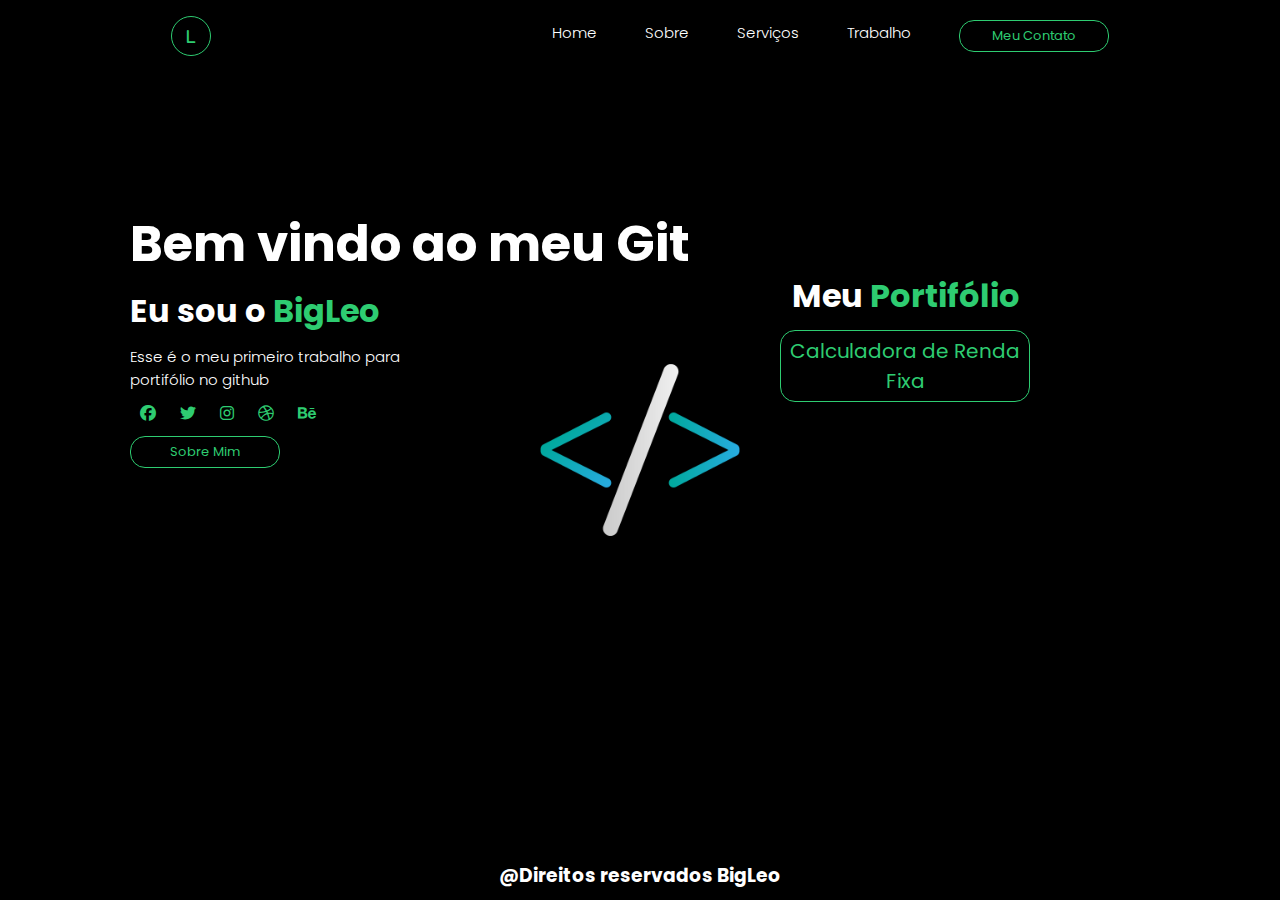
==== Index.html @ 4c58a1a8 "Initial commit" ====
<!DOCTYPE html>
<html lang="en">
<head>
    <meta charset="UTF-8">
    <meta http-equiv="X-UA-Compatible" content="IE=edge">
    <meta name="viewport" content="width=device-width, initial-scale=1.0">
    <link rel="stylesheet" href="https://cdnjs.cloudflare.com/ajax/libs/font-awesome/6.1.0/css/all.min.css">
    <link rel="stylesheet" href="Style.css">
    <title>Portifolio Git</title>
</head>

<body>
    
    <div class="backgorund">
        <header>
            <div class="logo">
                <i class="fa-solid fa-l"></i>
            </div> <!--Logo-->
            
            <div class="cabeçalho-link">
                <li>
                    <a href="#">Home</a>
                </li>
                <li>
                    <a href="#">Sobre</a>
                </li>
                <li>
                    <a href="#">Serviços</a>
                </li>
                <li>
                    <a href="#">Trabalho</a>
                </li>
                <button>Meu Contato</button>
            </div>
        </header>
        
        <div class="container-text">
            <div class="text">
                <h3>Bem vindo ao meu Git</h3>
                <h1>Eu sou o <span>BigLeo</span></h1>
                <p>Esse é o meu primeiro trabalho para <br> portifólio no github</p>

                <div class="redes-sociais">
                    <a href="#">
                        <i class="fa-brands fa-facebook"></i>
                    </a>
                    <a href="https://twitter.com/BigLeo_twiter">
                        <i class="fa-brands fa-twitter"></i>
                    </a>
                    <a href="https://www.instagram.com/leo.ramoss_/">
                        <i class="fa-brands fa-instagram"></i>
                    </a>
                    <a href="#">
                        <i class="fa-brands fa-dribbble"></i>
                    </a>
                    <a href="#">
                        <i class="fa-brands fa-behance"></i>
                    </a>
                </div>
                <button class="btn">Sobre Mim</button>
            </div>

            <div class="calculator">
                <h1>Meu <span>Portifólio</span></h1>
                <button class="btn-calculator">Calculadora de Renda Fixa</button>
            </div>

        </div>
        
        <footer>
            <h3>@Direitos reservados BigLeo</h3>
        </footer>
    
    </div>

 
</body>
</html>
---- Style.css ----
@import url('https://fonts.googleapis.com/css2?family=EB+Garamond:wght@400;600&family=Poppins:ital,wght@0,100;0,200;0,300;0,400;0,500;0,600;0,700;0,800;0,900;1,100;1,200;1,300;1,400;1,500;1,600;1,700;1,800;1,900&family=The+Nautigal&display=swap');

*{ /*config geral*/
    margin: 0;
    padding: 0;
    box-sizing: border-box;
    text-decoration: none;
    list-style: none; /*Tira o Estlo das lista*/
    font-family: "Poppins", sans-serif;
}

body{
    overflow: hidden;
}

.backgorund{
    background: linear-gradient(rgba(0,0,0,0.5), rgba(0,0,0,0.5));
    background-image: url(DEV-CODE-4K.png);
    background-size: cover;
    background-position: center;
    width: 100%;
    height: 100vh;
    position: relative;
    padding-bottom: 100px; /* altura do footer */
}

header{
    display: flex;
    justify-content: space-around;
    max-width: 100%;
    align-items: center;
    text-align: center;
    padding-top: 1rem;
}

.cabeçalho-link{
    display: flex;
    gap: 3rem;
    font-weight: 300;
    cursor: pointer;
}

.cabeçalho-link a{  /*Costumização dos links dentro da classe cabeçalho*/
    color: white;
    font-size: 15px;
}

.cabeçalho-link a:hover{ /*Costumização dos links, quando passa o mouse por cima, dentro da classe cabeçalho*/
    color: #2ecc71;
    transition: 0.3s all;
}

.logo{
    height: 40px;
    width: 40px;
    background: transparent;
    border: 1px solid #2ecc71;
    color: #2ecc71;
    border-radius: 50%;
    display: inline-flex;
    align-items: center;
    justify-content: center;
    font-size: 15px;
    cursor: pointer; /*sai do ponteiro para mao*/
}

button{
    color: #2ecc71;
    background: transparent;
    border: solid 1px #2ecc71;
    padding: 5px;
    border-radius: 15px;
    font-size: 13px;
    width: 150px;
    cursor: pointer;
}

button:hover{
    background-color: #2ecc71;
    color: white;
    transition: 0.5s;
    cursor: pointer;
}

.container-text{
    /* background-color: white; */
    padding: 150px 0 0 130px; /*top right above left*/
    display: flex;
    /* justify-content: center; */
    align-items: center;

}

.text h3{
    color: white;
    font-size: 50px;
}

.text h1{
    color: white;
    margin-top: 5px;
}

.text span{
    color: #2ecc71;
}

.text p{
    color: white;
    font-size: 15px;
    font-weight: 300;
    margin-top: 10px;
    margin-bottom: 10px;
}

.redes-sociais a{
    /* background-color: blue; */
    color: #2ecc71;
    padding: 10px;
    /* margin-top: 5px; */
}

.btn{
    margin-top: 10px;
}

.calculator{
    text-align: right;
    margin-left: auto;
    margin-right: 250px;
}

.calculator h1{
    color: white;
    margin-right: 10px;
}

.calculator span{
    color: #2ecc71;
}

.btn-calculator{
    font-size: 20px;
    width: 250px;
    margin-top: 10px;
}

footer{
    /* background-color: blue; */
    color: white;
    position: absolute;
    bottom: 0;
    width: 100%;
    text-align: center;
    margin-bottom: 10px;
    /* height: 100px; */
}
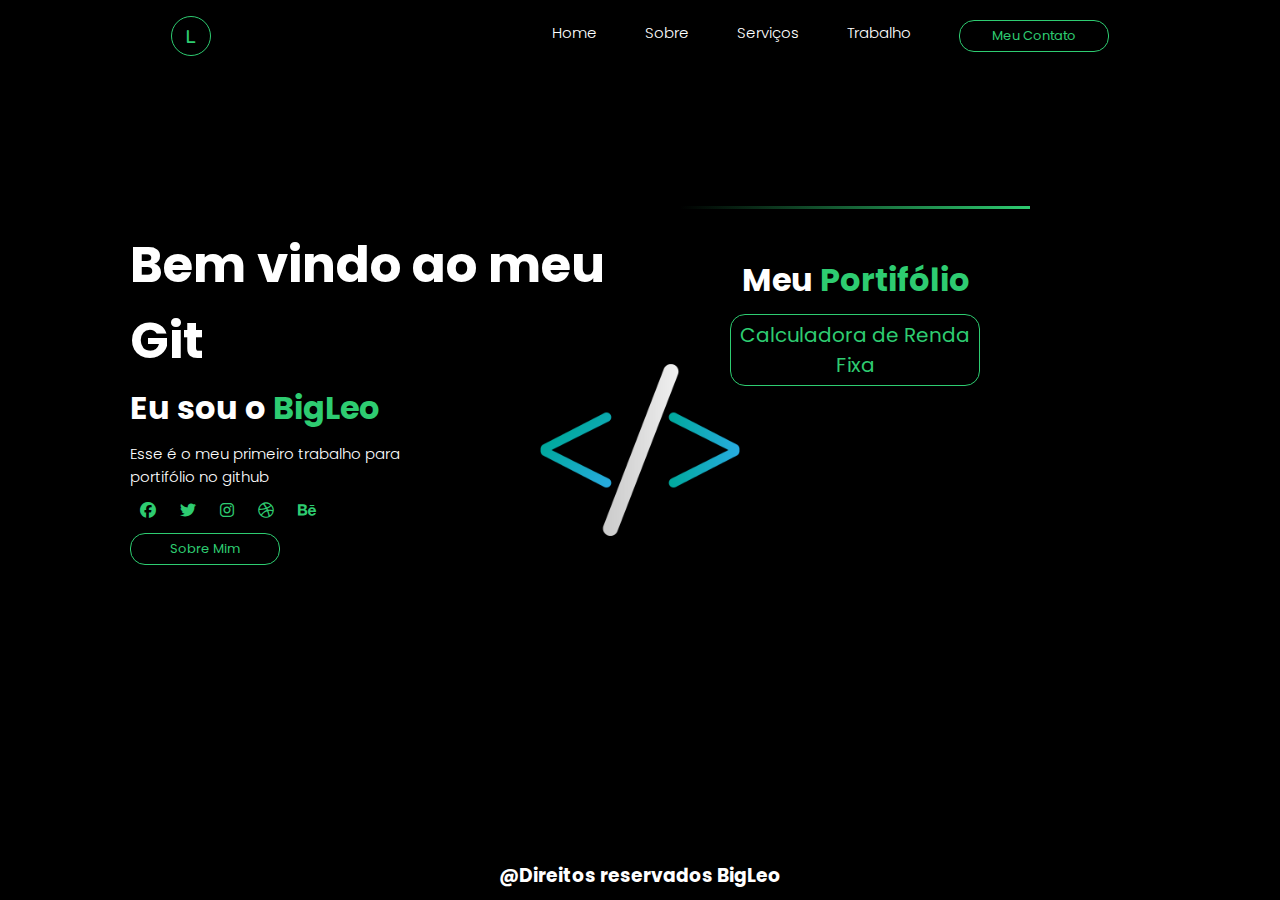
==== commit 127dd433: "box size" ====
--- a/Index.html
+++ b/Index.html
@@ -60,9 +60,13 @@
                 <button class="btn">Sobre Mim</button>
             </div>
 
-            <div class="calculator">
+            <div class="portifolio">
+                <span id="top-line"></span>
+                <span id="right-line"></span>
+                <span id="bottom-line"></span>
+                <span id="left-line"></span>
                 <h1>Meu <span>Portifólio</span></h1>
-                <button class="btn-calculator">Calculadora de Renda Fixa</button>
+                <button class="btn-portifolio">Calculadora de Renda Fixa</button>
             </div>
 
         </div>
--- a/Style.css
+++ b/Style.css
@@ -8,6 +8,8 @@
     list-style: none; /*Tira o Estlo das lista*/
     font-family: "Poppins", sans-serif;
 }
+
+/* ---------Body------------------- */
 
 body{
     overflow: hidden;
@@ -23,6 +25,8 @@
     position: relative;
     padding-bottom: 100px; /* altura do footer */
 }
+
+/* ---------------- header ----------------- */
 
 header{
     display: flex;
@@ -82,6 +86,8 @@
     cursor: pointer;
 }
 
+/* ------------------- conteudo ------------------------- */
+
 .container-text{
     /* background-color: white; */
     padding: 150px 0 0 130px; /*top right above left*/
@@ -124,22 +130,36 @@
     margin-top: 10px;
 }
 
-.calculator{
+/* ------------------------ Portifolio ---------------------------------- */
+
+.portifolio{
     text-align: right;
     margin-left: auto;
     margin-right: 250px;
+    position: relative;
+    /* background-color: blue; */
+    padding: 50px 50px 200px 50px;
 }
 
-.calculator h1{
+#top-line{
+    position: absolute;
+    top: 0;
+    left: 0;
+    width: 100%;
+    height: 3px;
+    background: linear-gradient(to right, transparent, #2ecc71);
+}
+
+.portifolio h1{
     color: white;
     margin-right: 10px;
 }
 
-.calculator span{
+.portifolio span{
     color: #2ecc71;
 }
 
-.btn-calculator{
+.btn-portifolio{
     font-size: 20px;
     width: 250px;
     margin-top: 10px;
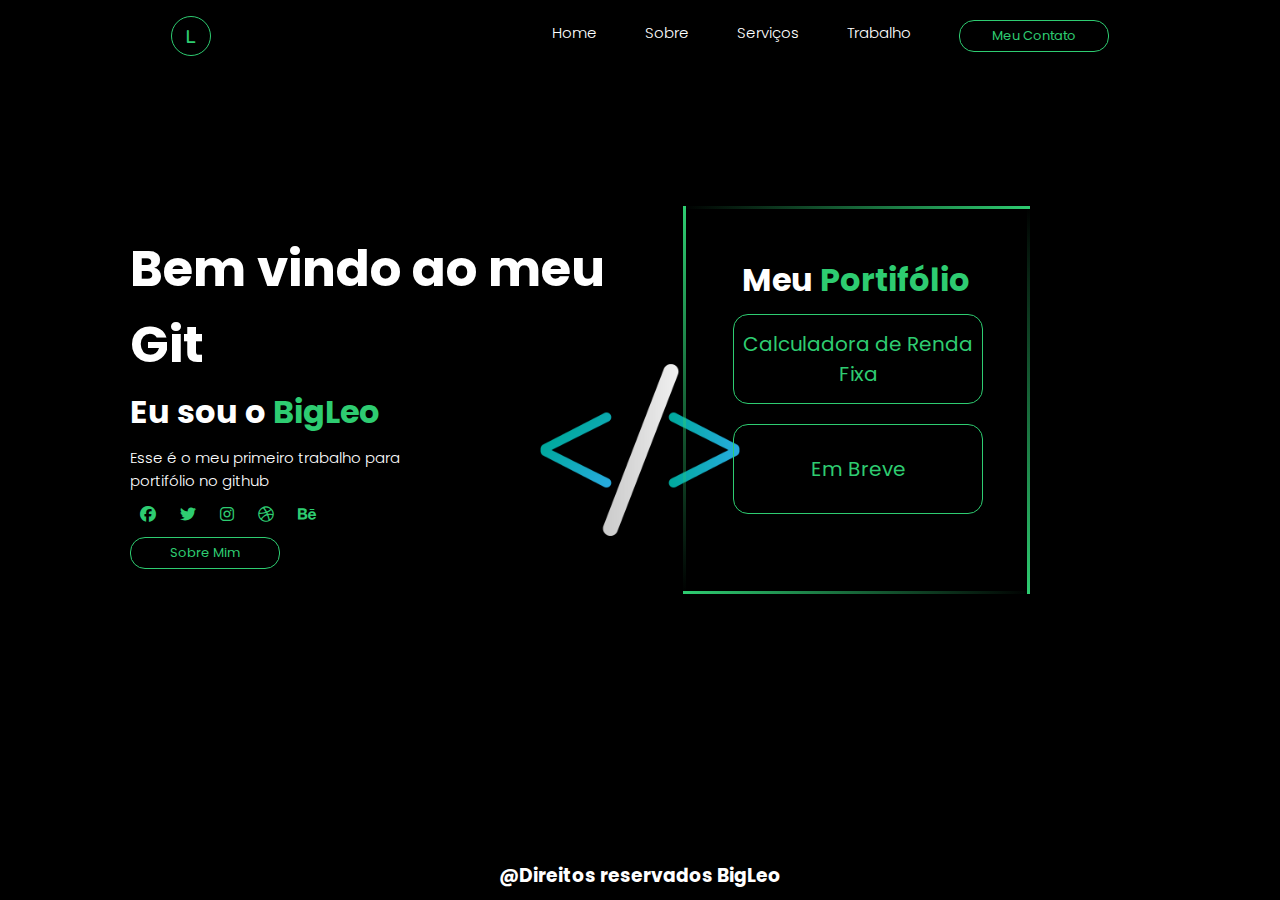
==== commit 8601f3dc: "update" ====
--- a/Index.html
+++ b/Index.html
@@ -67,6 +67,7 @@
                 <span id="left-line"></span>
                 <h1>Meu <span>Portifólio</span></h1>
                 <button class="btn-portifolio">Calculadora de Renda Fixa</button>
+                <button class="btn-portifolio2">Em Breve</button>
             </div>
 
         </div>
--- a/Style.css
+++ b/Style.css
@@ -138,7 +138,9 @@
     margin-right: 250px;
     position: relative;
     /* background-color: blue; */
-    padding: 50px 50px 200px 50px;
+    padding: 50px 50px 80px 50px;
+    overflow: hidden;
+    display: block;
 }
 
 #top-line{
@@ -148,6 +150,75 @@
     width: 100%;
     height: 3px;
     background: linear-gradient(to right, transparent, #2ecc71);
+    animation: topline 2s linear infinite;
+}
+
+@keyframes topline{
+    0%{
+        transform: translateX(-100%);
+    }
+    100%{
+        transform: translateX(100%);
+    }
+}
+
+#right-line{
+    position: absolute;
+    top: 0;
+    right: 0;
+    width: 3px;
+    height: 100%;
+    background: linear-gradient(to bottom, transparent, #2ecc71);
+    animation: rightline 2s linear infinite;
+    animation-delay: 1s;
+}
+
+@keyframes rightline{
+    0%{
+        transform: translatey(-100%);
+    }
+    100%{
+        transform: translatey(100%);
+    }
+}
+
+#bottom-line{
+    position: absolute;
+    bottom: 0; /* Usar bottom 0, nao top 100% */
+    left: 0;
+    width: 100%;
+    height: 3px;
+    background: linear-gradient(to left, transparent, #2ecc71);
+    animation: bottomline 2s linear infinite;
+}
+
+@keyframes bottomline{
+    0%{
+        transform: translateX(100%);
+    }
+    100%{
+        transform: translateX(-100%);
+    }
+}
+
+#left-line{
+    position: absolute;
+    top: 0;
+    left: 0;
+    width: 3px;
+    height: 100%;
+    background: linear-gradient(to top, transparent, #2ecc71);
+    animation: leftline 2s linear infinite;
+    animation-delay: 1s;
+}
+
+@keyframes leftline{
+    0%{
+        transform: translatey(100%);
+    }
+    100%{
+        transform: translatey(-100%);
+    }
 }
 
 .portifolio h1{
@@ -162,7 +233,16 @@
 .btn-portifolio{
     font-size: 20px;
     width: 250px;
+    height: 90px;
     margin-top: 10px;
+}
+
+.btn-portifolio2{
+    font-size: 20px;
+    width: 250px;
+    height: 90px;
+    margin-top: 20px;
+    display: block;
 }
 
 footer{
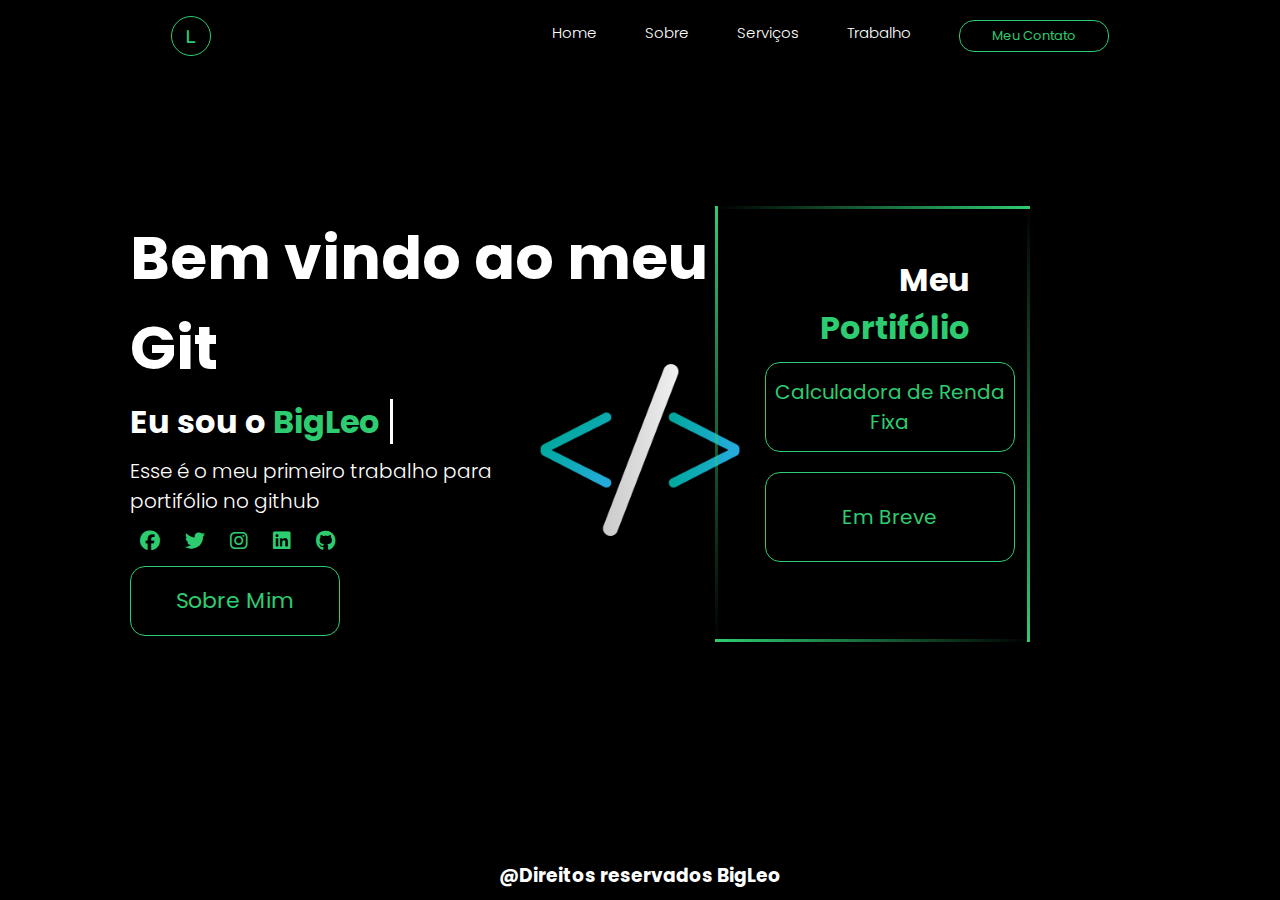
==== commit 9aa5f34c: "update" ====
--- a/Index.html
+++ b/Index.html
@@ -37,7 +37,7 @@
         <div class="container-text">
             <div class="text">
                 <h3>Bem vindo ao meu Git</h3>
-                <h1>Eu sou o <span>BigLeo</span></h1>
+                <h1>Eu sou o <span>BigLeo</span> <span id="typing-line"></span> </h1>
                 <p>Esse é o meu primeiro trabalho para <br> portifólio no github</p>
 
                 <div class="redes-sociais">
@@ -51,10 +51,10 @@
                         <i class="fa-brands fa-instagram"></i>
                     </a>
                     <a href="#">
-                        <i class="fa-brands fa-dribbble"></i>
+                        <i class="fa-brands fa-linkedin"></i>
                     </a>
-                    <a href="#">
-                        <i class="fa-brands fa-behance"></i>
+                    <a href="">
+                        <i class="fa-brands fa-github"></i>
                     </a>
                 </div>
                 <button class="btn">Sobre Mim</button>
@@ -72,6 +72,12 @@
 
         </div>
         
+        <!-- <div id="container-sobre">
+            <img src="" alt="Leonardo">
+            <h3>Leonardo Vinicius Martins Ramos</h3>
+            <p>dghaskdjhaksdhlaksjdlaksjdndlaksdnasnddsasdasdasdasd</p>
+        </div> -->
+
         <footer>
             <h3>@Direitos reservados BigLeo</h3>
         </footer>
--- a/Style.css
+++ b/Style.css
@@ -11,9 +11,6 @@
 
 /* ---------Body------------------- */
 
-body{
-    overflow: hidden;
-}
 
 .backgorund{
     background: linear-gradient(rgba(0,0,0,0.5), rgba(0,0,0,0.5));
@@ -68,6 +65,12 @@
     cursor: pointer; /*sai do ponteiro para mao*/
 }
 
+.logo:hover{
+    background-color: #2ecc71;
+    color: white;
+    transition: 0.3s all;
+}
+
 button{
     color: #2ecc71;
     background: transparent;
@@ -99,7 +102,7 @@
 
 .text h3{
     color: white;
-    font-size: 50px;
+    font-size: 60px;
 }
 
 .text h1{
@@ -111,9 +114,21 @@
     color: #2ecc71;
 }
 
+#typing-line{
+    /* display: inline-block; */
+    border-right: 3px solid white;
+    margin: 0 10px;
+    animation: typing 1s steps(40) infinite;
+}
+
+@keyframes typing {
+    from {width: 0;}
+    to {width: 100%;}
+}
+
 .text p{
     color: white;
-    font-size: 15px;
+    font-size: 20px;
     font-weight: 300;
     margin-top: 10px;
     margin-bottom: 10px;
@@ -123,11 +138,15 @@
     /* background-color: blue; */
     color: #2ecc71;
     padding: 10px;
+    font-size: 20px;
     /* margin-top: 5px; */
 }
 
 .btn{
     margin-top: 10px;
+    font-size: 22px;
+    height: 70px;
+    width: 210px;
 }
 
 /* ------------------------ Portifolio ---------------------------------- */
@@ -245,6 +264,16 @@
     display: block;
 }
 
+/*----------------- Container sobre mim---------------------- */
+#container-sobre{
+    background-color: gray;
+    color: white;
+    margin-top: 50px;
+    width: 1000px;
+
+}
+
+
 footer{
     /* background-color: blue; */
     color: white;
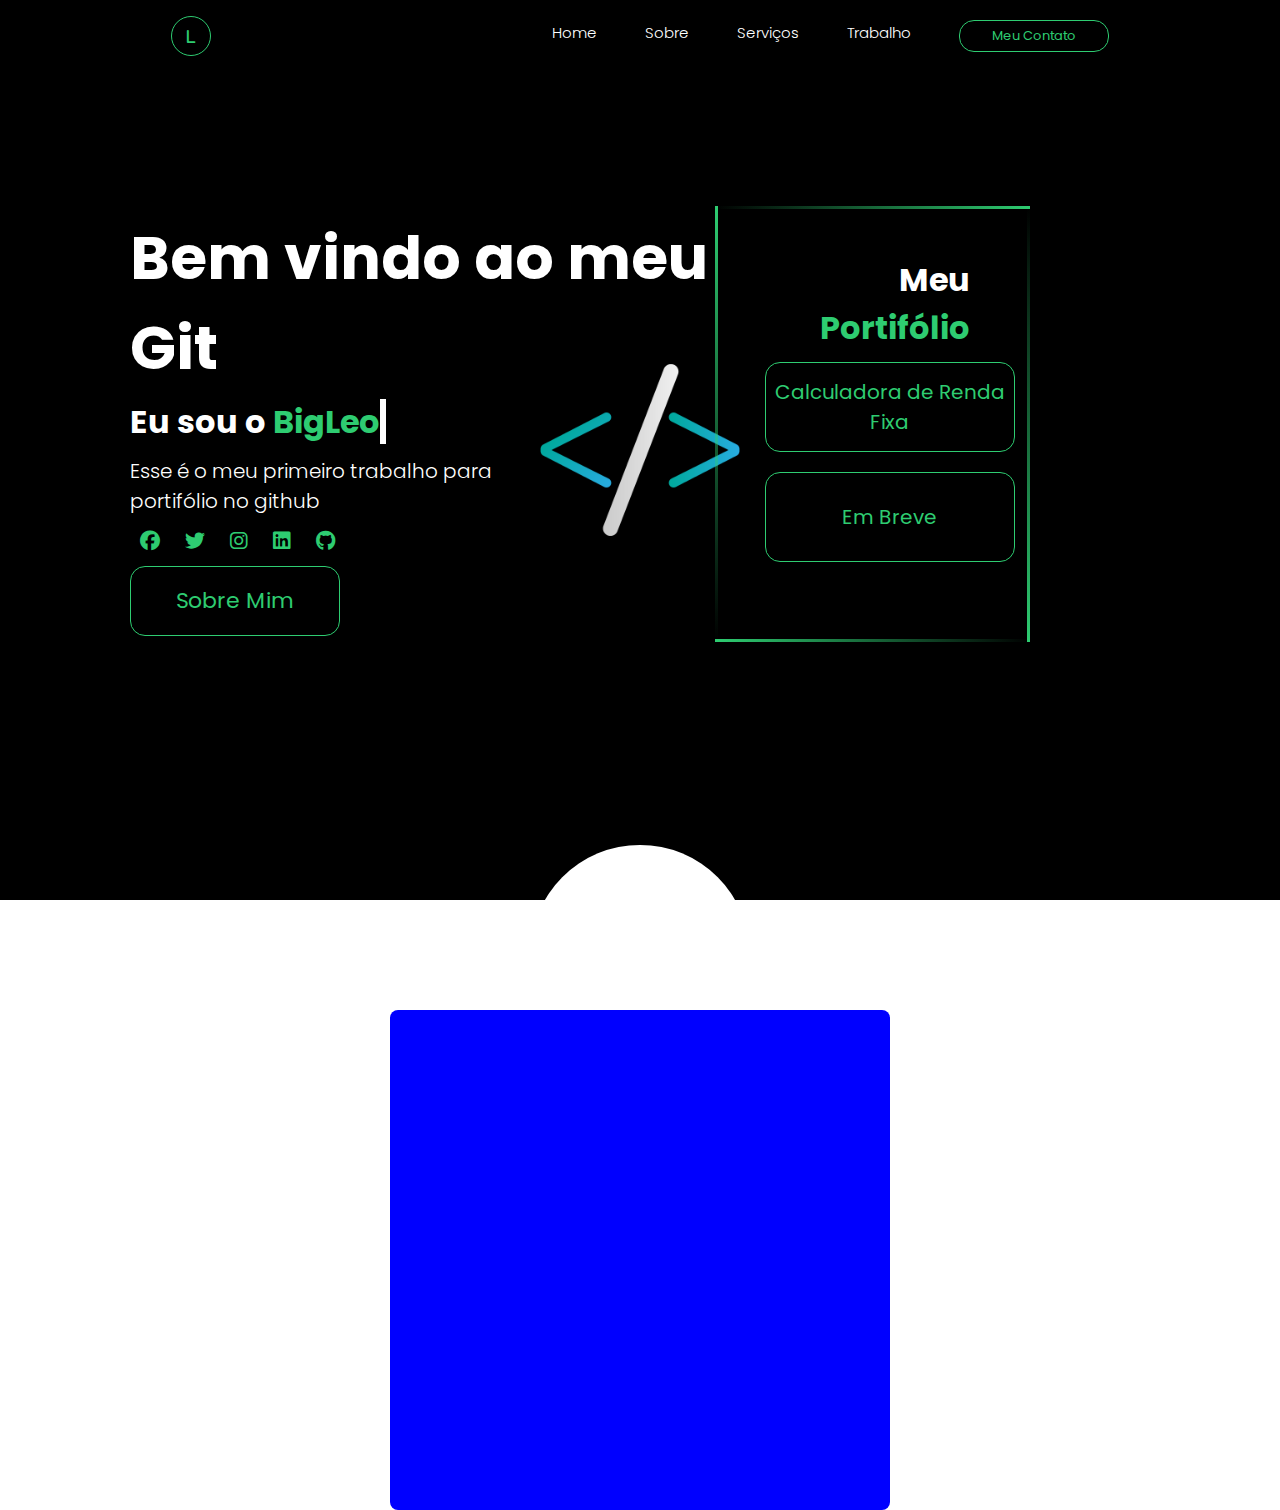
==== commit b7f9f461: "update" ====
--- a/Index.html
+++ b/Index.html
@@ -71,17 +71,20 @@
             </div>
 
         </div>
+
+        <!-- <footer>
+            <h3>@Direitos reservados BigLeo</h3>
+        </footer> -->
+    
+    </div>
+
+    <div id="circle-container">
+        <div id="semi-circle">
+        </div>
+    </div>
+
+    <div id="about-container">
         
-        <!-- <div id="container-sobre">
-            <img src="" alt="Leonardo">
-            <h3>Leonardo Vinicius Martins Ramos</h3>
-            <p>dghaskdjhaksdhlaksjdlaksjdndlaksdnasnddsasdasdasdasd</p>
-        </div> -->
-
-        <footer>
-            <h3>@Direitos reservados BigLeo</h3>
-        </footer>
-    
     </div>
 
  
--- a/Style.css
+++ b/Style.css
@@ -112,18 +112,23 @@
 
 .text span{
     color: #2ecc71;
-}
-
-#typing-line{
-    /* display: inline-block; */
     border-right: 3px solid white;
-    margin: 0 10px;
-    animation: typing 1s steps(40) infinite;
-}
+    /* margin: 0 10px; */
+    animation: typing 2s steps(13), cursor 500ms infinite step-end alternate;
+}
+
+
 
 @keyframes typing {
-    from {width: 0;}
-    to {width: 100%;}
+    from {
+        width: 0;
+    }
+}
+
+@keyframes cursor {
+    50% {
+        border-color: transparent;
+    }
 }
 
 .text p{
@@ -273,6 +278,36 @@
 
 }
 
+/* ----------------------- divisoria de pagina ---------------- */
+
+#circle-container{
+    display: block;
+	position: relative;
+    margin: auto;
+	top: 50%;
+	left: 50%;
+	transform: translate(-50%,-50%);
+}
+
+#semi-circle{
+	background-color: #fff;
+	width: 220px;
+	height: 110px;
+	border-radius: 120px 120px 0 0;
+    margin: auto;
+}
+
+/* ------------------------- about me ------------------- */
+
+#about-container{
+    margin: auto;
+    height: 500px;
+    width: 500px;
+    border-radius: 0.5rem;
+    background-color: blue;
+}
+
+/* ------------------- Footer ----------------------*/
 
 footer{
     /* background-color: blue; */
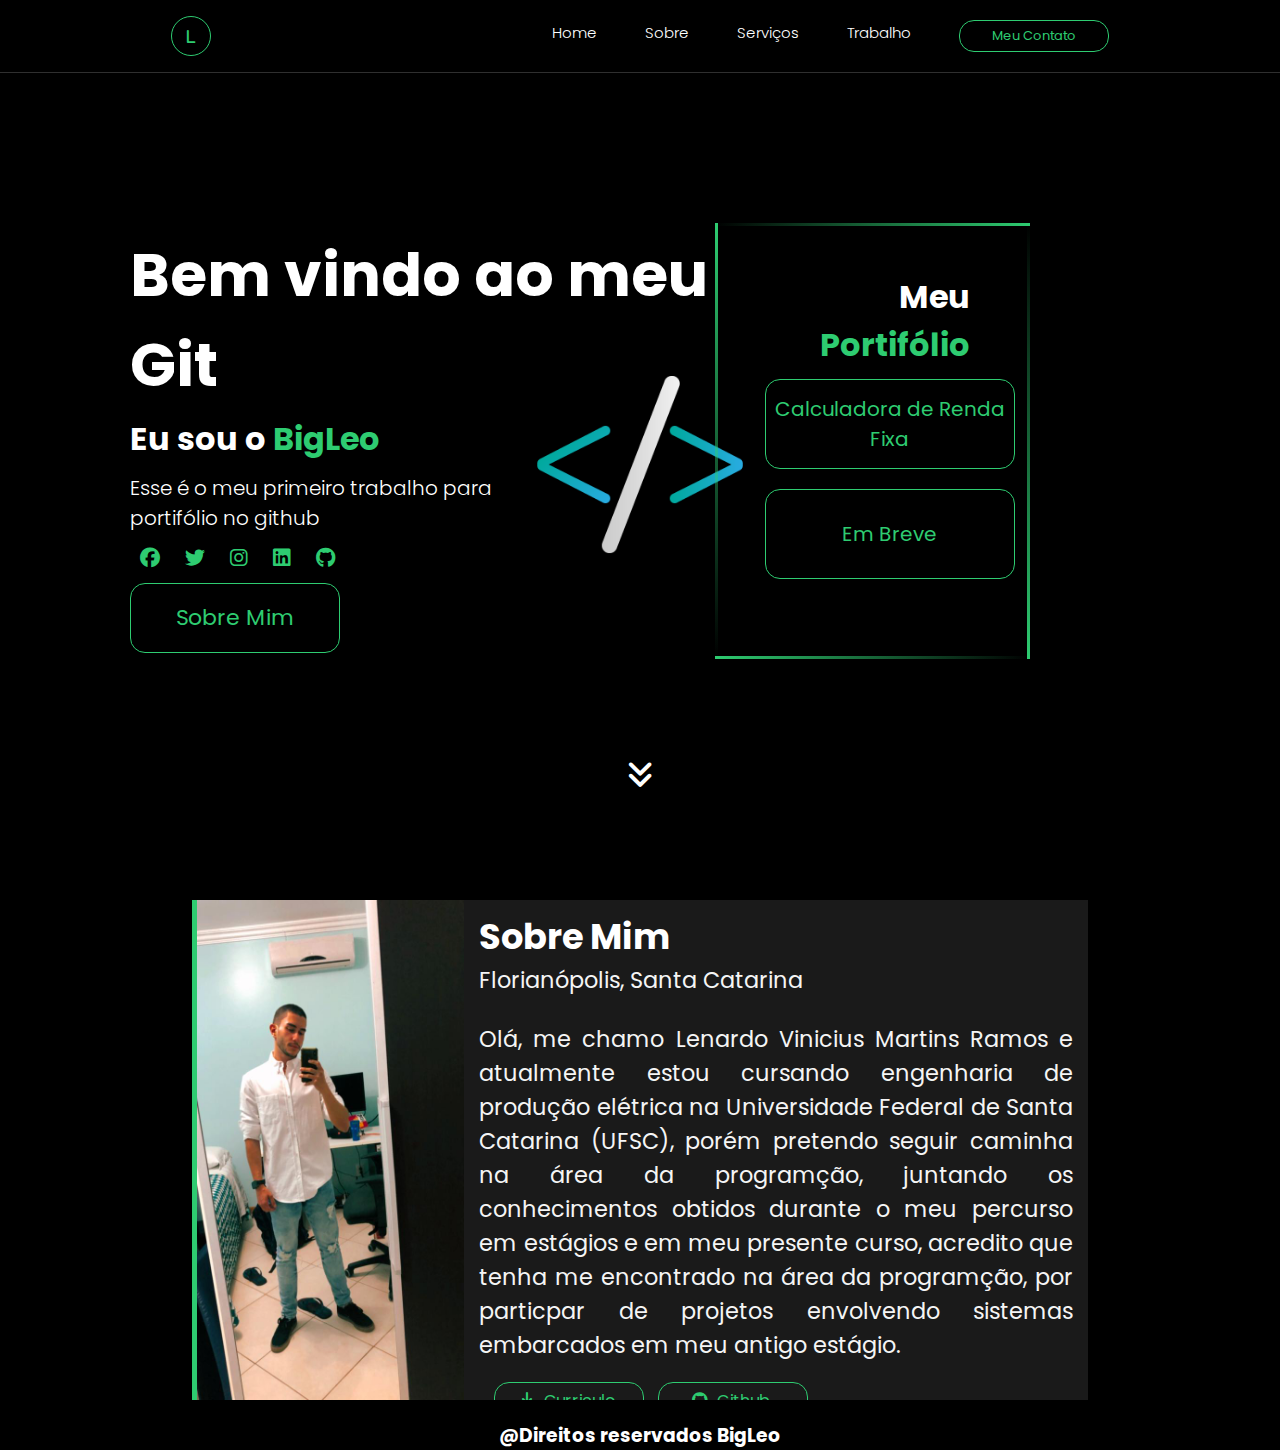
==== commit 0c07e6c7: "update" ====
--- a/Index.html
+++ b/Index.html
@@ -70,23 +70,40 @@
                 <button class="btn-portifolio2">Em Breve</button>
             </div>
 
+        </div>        
+
+        <div id='arrow-container'>
+            <i class="fa-solid fa-angles-down bounce"></i>
         </div>
 
-        <!-- <footer>
-            <h3>@Direitos reservados BigLeo</h3>
-        </footer> -->
-    
     </div>
 
-    <div id="circle-container">
-        <div id="semi-circle">
+    <div id="after-background">
+        <div id="aboutme-container">
+            <img src="Leonardo.jpeg" alt="" id="photo">
+            <div id="about">
+                <h2>Sobre Mim</h2>
+                <p>Florianópolis, Santa Catarina</p> <br>
+                <p>Olá, me chamo Lenardo Vinicius Martins Ramos e atualmente estou cursando engenharia de produção elétrica na Universidade Federal de Santa Catarina
+                    (UFSC), porém pretendo seguir caminha na área da programção, juntando os conhecimentos obtidos durante o meu percurso em estágios e em meu presente curso, 
+                    acredito que tenha me encontrado na área da programção, por particpar de projetos envolvendo sistemas embarcados em meu antigo estágio.
+                </p>
+                <div id="btn-position">
+                    <button> <i class="fa-solid fa-download"></i>
+                        <span>Curriculo</span> 
+                    </button>
+                    <button><i class="fa-brands fa-github"></i>
+                        <span>Github</span></button>
+                </div>
+            </div>
+            
         </div>
+    
+        <footer>
+                <h3>@Direitos reservados BigLeo</h3>
+        </footer>
+
     </div>
 
-    <div id="about-container">
-        
-    </div>
-
- 
 </body>
 </html>--- a/Style.css
+++ b/Style.css
@@ -1,4 +1,5 @@
 @import url('https://fonts.googleapis.com/css2?family=EB+Garamond:wght@400;600&family=Poppins:ital,wght@0,100;0,200;0,300;0,400;0,500;0,600;0,700;0,800;0,900;1,100;1,200;1,300;1,400;1,500;1,600;1,700;1,800;1,900&family=The+Nautigal&display=swap');
+/* @import url('https://cdnjs.cloudflare.com/ajax/libs/font-awesome/6.1.0/css/all.min.css'); */
 
 *{ /*config geral*/
     margin: 0;
@@ -11,16 +12,18 @@
 
 /* ---------Body------------------- */
 
-
 .backgorund{
     background: linear-gradient(rgba(0,0,0,0.5), rgba(0,0,0,0.5));
     background-image: url(DEV-CODE-4K.png);
     background-size: cover;
     background-position: center;
+    background-repeat: no-repeat;
+    background-attachment: local;
     width: 100%;
     height: 100vh;
     position: relative;
-    padding-bottom: 100px; /* altura do footer */
+    /* padding-bottom: 100px; altura do footer */
+    overflow: hidden;
 }
 
 /* ---------------- header ----------------- */
@@ -31,7 +34,8 @@
     max-width: 100%;
     align-items: center;
     text-align: center;
-    padding-top: 1rem;
+    padding: 1rem 0 1rem 0;
+    border-bottom: 0.001rem solid rgba(128, 128, 128, 0.363);
 }
 
 .cabeçalho-link{
@@ -112,9 +116,9 @@
 
 .text span{
     color: #2ecc71;
-    border-right: 3px solid white;
+    /* border-right: 3px solid white; */
     /* margin: 0 10px; */
-    animation: typing 2s steps(13), cursor 500ms infinite step-end alternate;
+    /* animation: typing 2s steps(13), cursor 500ms infinite step-end alternate; */
 }
 
 
@@ -270,41 +274,114 @@
 }
 
 /*----------------- Container sobre mim---------------------- */
-#container-sobre{
+/* #container-sobre{
     background-color: gray;
     color: white;
     margin-top: 50px;
     width: 1000px;
 
-}
+} */
 
 /* ----------------------- divisoria de pagina ---------------- */
 
-#circle-container{
+/* #circle-container{
     display: block;
 	position: relative;
     margin: auto;
 	top: 50%;
 	left: 50%;
 	transform: translate(-50%,-50%);
+    color: black;
 }
 
 #semi-circle{
 	background-color: #fff;
+     color: black;
 	width: 220px;
 	height: 110px;
 	border-radius: 120px 120px 0 0;
     margin: auto;
+} */
+
+/* ------------------ bounce arrow ---------------------- */
+#arrow-container{
+    /* background-color: white; */
+    overflow: hidden;
+    margin: 100px auto;
+    text-align: center;
+    width: 30px;
+    height: 70px;
+}
+
+.bounce{
+    font-size: 30px;
+    animation: bounce 1.5s infinite;
+    color: white;
+}
+
+@keyframes bounce{
+    0% {
+        transform: translateY(-100%);
+    }
+    100% {
+        transform: translateY(100%);
+        color: transparent;
+    }
 }
 
 /* ------------------------- about me ------------------- */
-
-#about-container{
+#after-background{
+    background-color: black;
+    padding: 0 0 50px 0;
+    position: relative;
+}
+
+#aboutme-container{
+    /* background-color: rgb(255, 228, 228); */
+    border-left: 5px solid #2ecc71;
+    /* border-radius: 2rem; */
+    background-color: rgb(26, 26, 26);
+    width: 70%;
+    height: 500px;
     margin: auto;
-    height: 500px;
-    width: 500px;
-    border-radius: 0.5rem;
-    background-color: blue;
+    display: flex;
+    overflow: hidden;
+    position: relative;
+}
+
+#photo{
+    display: block;
+    width: 30%;
+    height: 100%;
+}
+
+#about{
+    display: block;
+    margin: 10px 15px 10px;
+    color: whitesmoke;
+}
+
+#about h2{
+    color: white;
+    font-size: 2.2rem;
+}
+
+#about p{
+    font-size: 1.4rem;
+    text-align: justify;
+}
+
+#about button{
+    font-size: 1rem;
+    margin-left: 10px;
+}
+
+#btn-position{
+    margin: 20px 5px 5px;
+}
+
+#btn-position span{
+    margin: 0 5px;
 }
 
 /* ------------------- Footer ----------------------*/
@@ -316,6 +393,7 @@
     bottom: 0;
     width: 100%;
     text-align: center;
-    margin-bottom: 10px;
+    margin: 10px 0 0 0;
     /* height: 100px; */
-}+}
+
